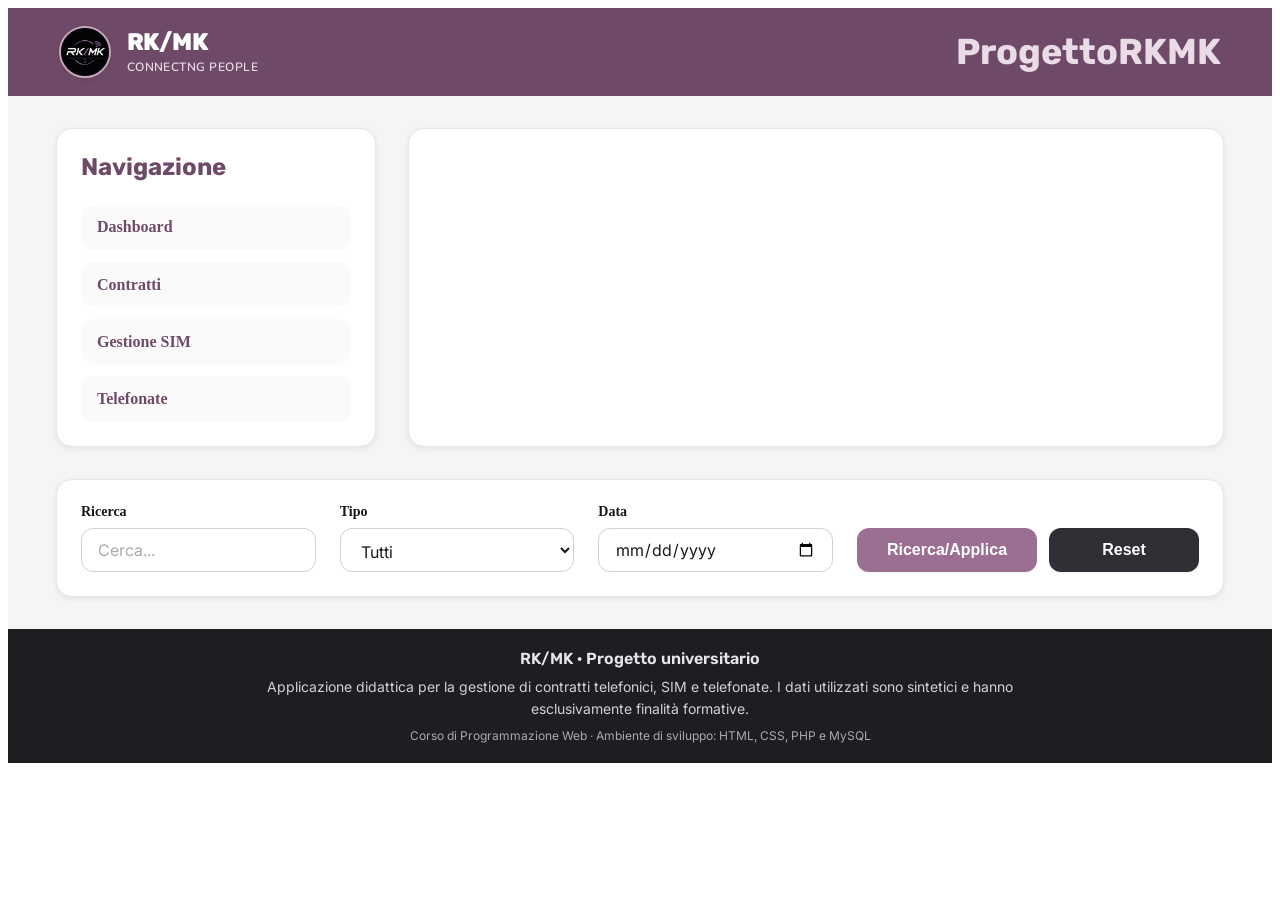
==== web/primo_progetto/index.html @ d12efcfe "cambio nome cartella primo progetto->primo_progetto" ====
<!doctype html>
<html lang="it">
  <head>
    <meta charset="UTF-8" />

    <link rel="stylesheet" href="front-end/css/import-css.css" />
    <link rel="icon" href="front-end/image/logo.png" />

    <title>RK/MK</title>
  </head>

  <body>
    <header>
      <div class="header-container">
        <div class="header-content">
          <!--sezione logo e titolo-->
          <div class="brand-section">
            <img src="front-end/image/logo.png" width="200px" />
            <div class="brand-text">
              <h1>RK/MK</h1>
              <h3>connectng people</h3>
            </div>
          </div>
          <!--sezione titolo progetto-->
          <div class="project-title">
            <h1>ProgettoRKMK</h1>
          </div>
        </div>
      </div>
    </header>

    <main>
      <section class="dashboard-section">
        <div class="dashboard-container">
          <!-- divisore di nav e dettagli -->
          <div class="dashboard-top">
            <!-- navigazione -->
            <aside class="dashboard-nav-card">
              <h2>Navigazione</h2>

              <nav class="dashboard-nav">
                <ul>
                  <li><a href="#/dashboard">Dashboard</a></li>
                  <li><a href="#/contratti">Contratti</a></li>
                  <li><a href="#/sim">Gestione SIM</a></li>
                  <li><a href="#/telefonate">Telefonate</a></li>
                </ul>
              </nav>
            </aside>

            <!-- dettagli -->
            <section id="app-content" class="dashboard-details-card"></section>
          </div>

          <!-- filtri e azioni -->
          <section class="dashboard-filter-card">
            <form class="dashboard-filter-form">
              <div class="dashboard-filter-fields">
                <div class="dashboard-field">
                  <label for="filtro-testo">Ricerca</label>
                  <input id="filtro-testo" type="text" placeholder="Cerca..." />
                </div>

                <div class="dashboard-field">
                  <label for="filtro-tipo">Tipo</label>
                  <select id="filtro-tipo">
                    <option value="">Tutti</option>
                    <option value="ricarica">Ricarica</option>
                    <option value="consumo">Consumo</option>
                  </select>
                </div>

                <div class="dashboard-field">
                  <label for="filtro-data">Data</label>
                  <input id="filtro-data" type="date" />
                </div>
              </div>

              <div class="dashboard-filter-actions">
                <button
                  class="dashboard-btn dashboard-btn-primary"
                  type="submit"
                >
                  Ricerca/Applica
                </button>

                <button
                  class="dashboard-btn dashboard-btn-secondary"
                  type="reset"
                >
                  Reset
                </button>
              </div>
            </form>
          </section>
        </div>
      </section>
    </main>

    <footer class="site-footer">
      <div class="footer-container">
        <p class="footer-title">RK/MK · Progetto universitario</p>

        <p class="footer-text">
          Applicazione didattica per la gestione di contratti telefonici, SIM e
          telefonate. I dati utilizzati sono sintetici e hanno esclusivamente
          finalità formative.
        </p>

        <p class="footer-meta">
          Corso di Programmazione Web · Ambiente di sviluppo: HTML, CSS, PHP e
          MySQL
        </p>
      </div>
    </footer>
    <script type="module" src="front-end/js/main.js"></script>
  </body>
</html>
---- web/primo_progetto/front-end/css/import-css.css ----
@import url(base/import-base.css);
@import url(layout/import-layout.css);
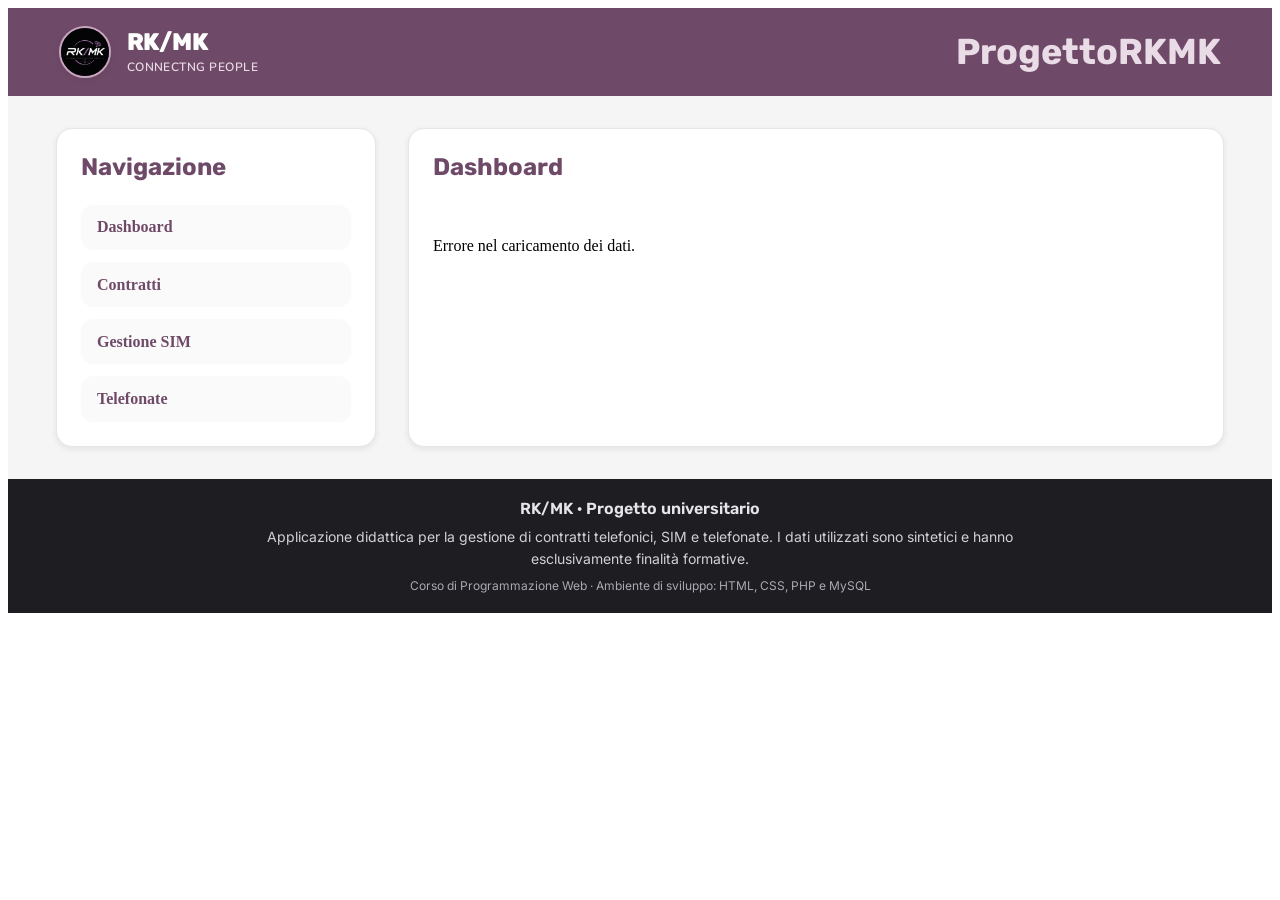
==== commit 6b9b736e: "contratti e crud sim ottimizzato contratti e sim gestione" ====
--- a/web/primo_progetto/index.html
+++ b/web/primo_progetto/index.html
@@ -3,7 +3,7 @@
   <head>
     <meta charset="UTF-8" />
 
-    <link rel="stylesheet" href="front-end/css/import-css.css" />
+    <link rel="stylesheet" href="front-end/css/import-css.css?v=rmk-sim-responsive-v2" />
     <link rel="icon" href="front-end/image/logo.png" />
 
     <title>RK/MK</title>
@@ -13,7 +13,6 @@
     <header>
       <div class="header-container">
         <div class="header-content">
-          <!--sezione logo e titolo-->
           <div class="brand-section">
             <img src="front-end/image/logo.png" width="200px" />
             <div class="brand-text">
@@ -21,7 +20,6 @@
               <h3>connectng people</h3>
             </div>
           </div>
-          <!--sezione titolo progetto-->
           <div class="project-title">
             <h1>ProgettoRKMK</h1>
           </div>
@@ -32,9 +30,7 @@
     <main>
       <section class="dashboard-section">
         <div class="dashboard-container">
-          <!-- divisore di nav e dettagli -->
           <div class="dashboard-top">
-            <!-- navigazione -->
             <aside class="dashboard-nav-card">
               <h2>Navigazione</h2>
 
@@ -48,12 +44,14 @@
               </nav>
             </aside>
 
-            <!-- dettagli -->
             <section id="app-content" class="dashboard-details-card"></section>
           </div>
 
-          <!-- filtri e azioni -->
-          <section class="dashboard-filter-card">
+          <section class="dashboard-filter-card" hidden>
+            <header class="dashboard-filter-header">
+              <h2>Filtro rapido</h2>
+            </header>
+
             <form class="dashboard-filter-form">
               <div class="dashboard-filter-fields">
                 <div class="dashboard-field">
@@ -77,17 +75,11 @@
               </div>
 
               <div class="dashboard-filter-actions">
-                <button
-                  class="dashboard-btn dashboard-btn-primary"
-                  type="submit"
-                >
+                <button class="dashboard-btn dashboard-btn-primary" type="submit">
                   Ricerca/Applica
                 </button>
 
-                <button
-                  class="dashboard-btn dashboard-btn-secondary"
-                  type="reset"
-                >
+                <button class="dashboard-btn dashboard-btn-secondary" type="reset">
                   Reset
                 </button>
               </div>
@@ -113,6 +105,6 @@
         </p>
       </div>
     </footer>
-    <script type="module" src="front-end/js/main.js"></script>
+    <script type="module" src="front-end/js/main.js?v=rmk-sim-responsive-v2"></script>
   </body>
 </html>
--- a/web/primo_progetto/front-end/css/import-css.css
+++ b/web/primo_progetto/front-end/css/import-css.css
@@ -1,2 +1,3 @@
-@import url(base/import-base.css);
-@import url(layout/import-layout.css);
+@import url(variables/import-variables.css?v=rmk-calls-pagination-v1);
+@import url(base/import-base.css?v=rmk-calls-pagination-v1);
+@import url(layout/import-layout.css?v=rmk-calls-pagination-v1);
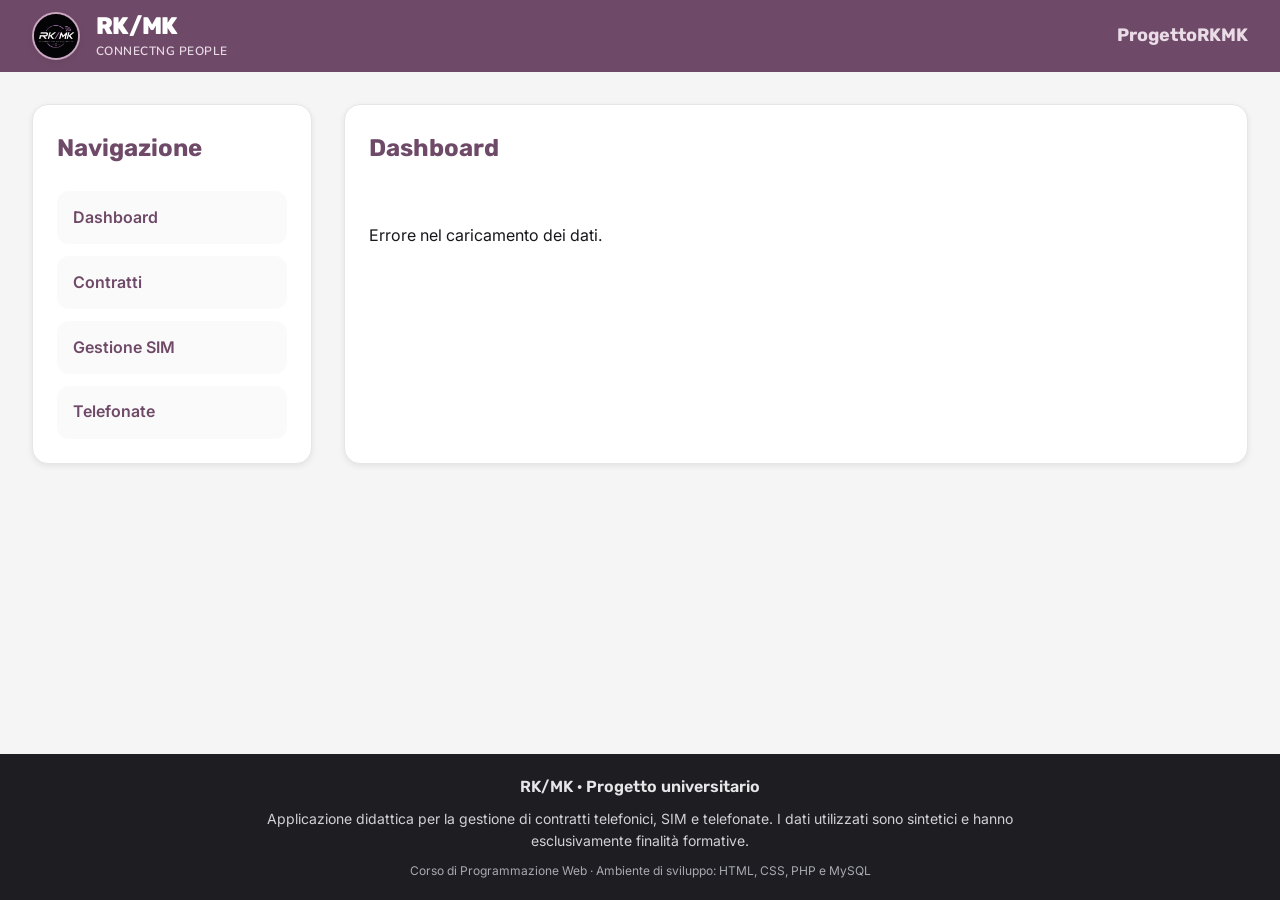
==== commit 8c997e24: "correzione dettagli" ====
--- a/web/primo_progetto/index.html
+++ b/web/primo_progetto/index.html
@@ -2,8 +2,9 @@
 <html lang="it">
   <head>
     <meta charset="UTF-8" />
+    <meta name="viewport" content="width=device-width, initial-scale=1.0" />
 
-    <link rel="stylesheet" href="front-end/css/import-css.css?v=rmk-sim-responsive-v2" />
+    <link rel="stylesheet" href="front-end/css/import-css.css?v=rmk-contracts-mobile-fix-v1" />
     <link rel="icon" href="front-end/image/logo.png" />
 
     <title>RK/MK</title>
@@ -105,6 +106,6 @@
         </p>
       </div>
     </footer>
-    <script type="module" src="front-end/js/main.js?v=rmk-sim-responsive-v2"></script>
+    <script type="module" src="front-end/js/main.js?v=rmk-contracts-mobile-fix-v1"></script>
   </body>
 </html>
--- a/web/primo_progetto/front-end/css/import-css.css
+++ b/web/primo_progetto/front-end/css/import-css.css
@@ -1,3 +1,3 @@
-@import url(variables/import-variables.css?v=rmk-calls-pagination-v1);
-@import url(base/import-base.css?v=rmk-calls-pagination-v1);
-@import url(layout/import-layout.css?v=rmk-calls-pagination-v1);
+@import url(variables/import-variables.css?v=rmk-contracts-mobile-fix-v1);
+@import url(base/import-base.css?v=rmk-contracts-mobile-fix-v1);
+@import url(layout/import-layout.css?v=rmk-contracts-mobile-fix-v1);
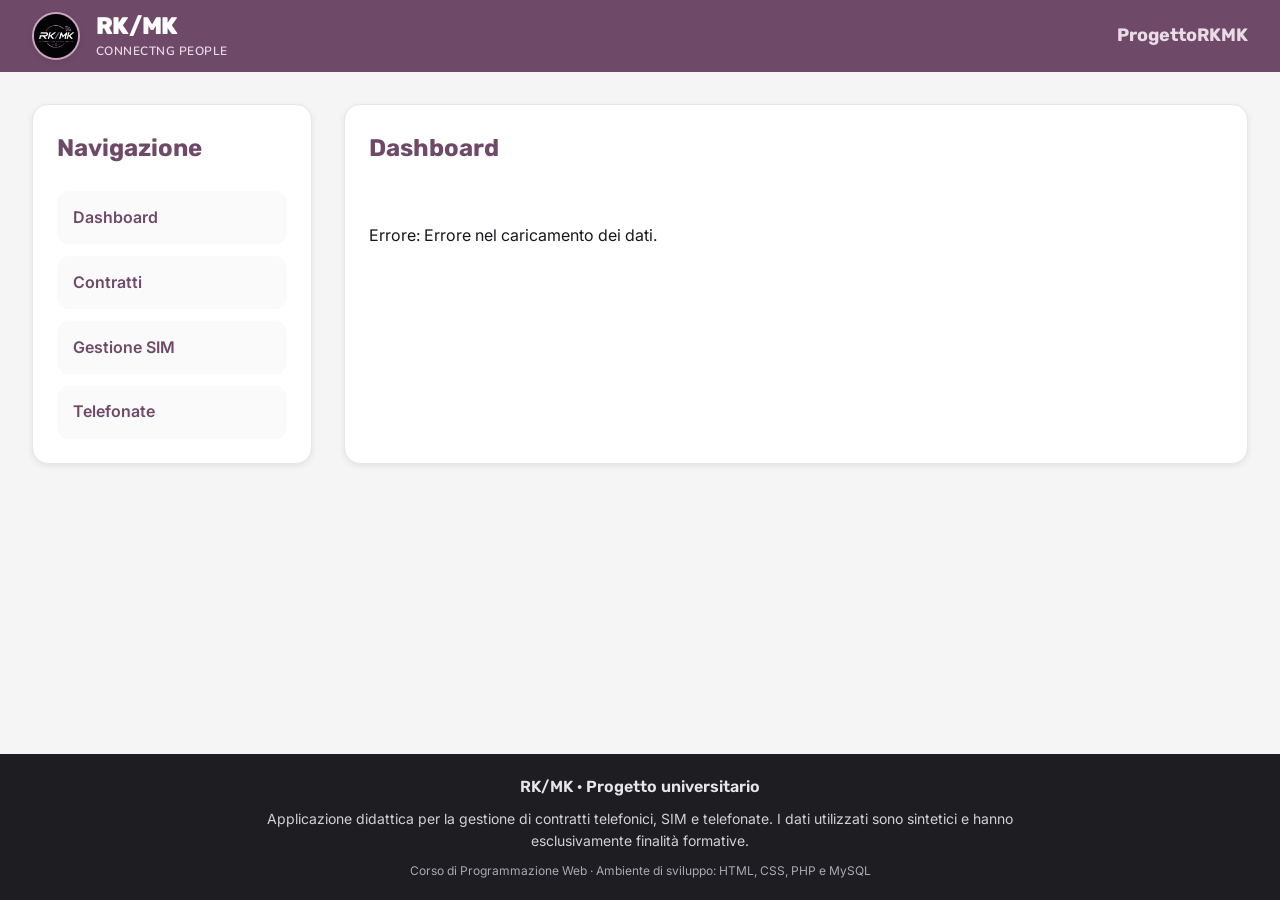
==== commit 0331e499: "finito" ====
--- a/web/primo_progetto/index.html
+++ b/web/primo_progetto/index.html
@@ -4,7 +4,7 @@
     <meta charset="UTF-8" />
     <meta name="viewport" content="width=device-width, initial-scale=1.0" />
 
-    <link rel="stylesheet" href="front-end/css/import-css.css?v=rmk-contracts-mobile-fix-v1" />
+    <link rel="stylesheet" href="front-end/css/import-css.css?v=rmk-sim-db-v2" />
     <link rel="icon" href="front-end/image/logo.png" />
 
     <title>RK/MK</title>
@@ -106,6 +106,6 @@
         </p>
       </div>
     </footer>
-    <script type="module" src="front-end/js/main.js?v=rmk-contracts-mobile-fix-v1"></script>
+    <script type="module" src="front-end/js/main.js?v=rmk-sim-db-v2"></script>
   </body>
 </html>
--- a/web/primo_progetto/front-end/css/import-css.css
+++ b/web/primo_progetto/front-end/css/import-css.css
@@ -1,3 +1,3 @@
-@import url(variables/import-variables.css?v=rmk-contracts-mobile-fix-v1);
-@import url(base/import-base.css?v=rmk-contracts-mobile-fix-v1);
-@import url(layout/import-layout.css?v=rmk-contracts-mobile-fix-v1);
+@import url(variables/import-variables.css?v=rmk-sim-db-v2);
+@import url(base/import-base.css?v=rmk-sim-db-v2);
+@import url(layout/import-layout.css?v=rmk-sim-db-v2);
